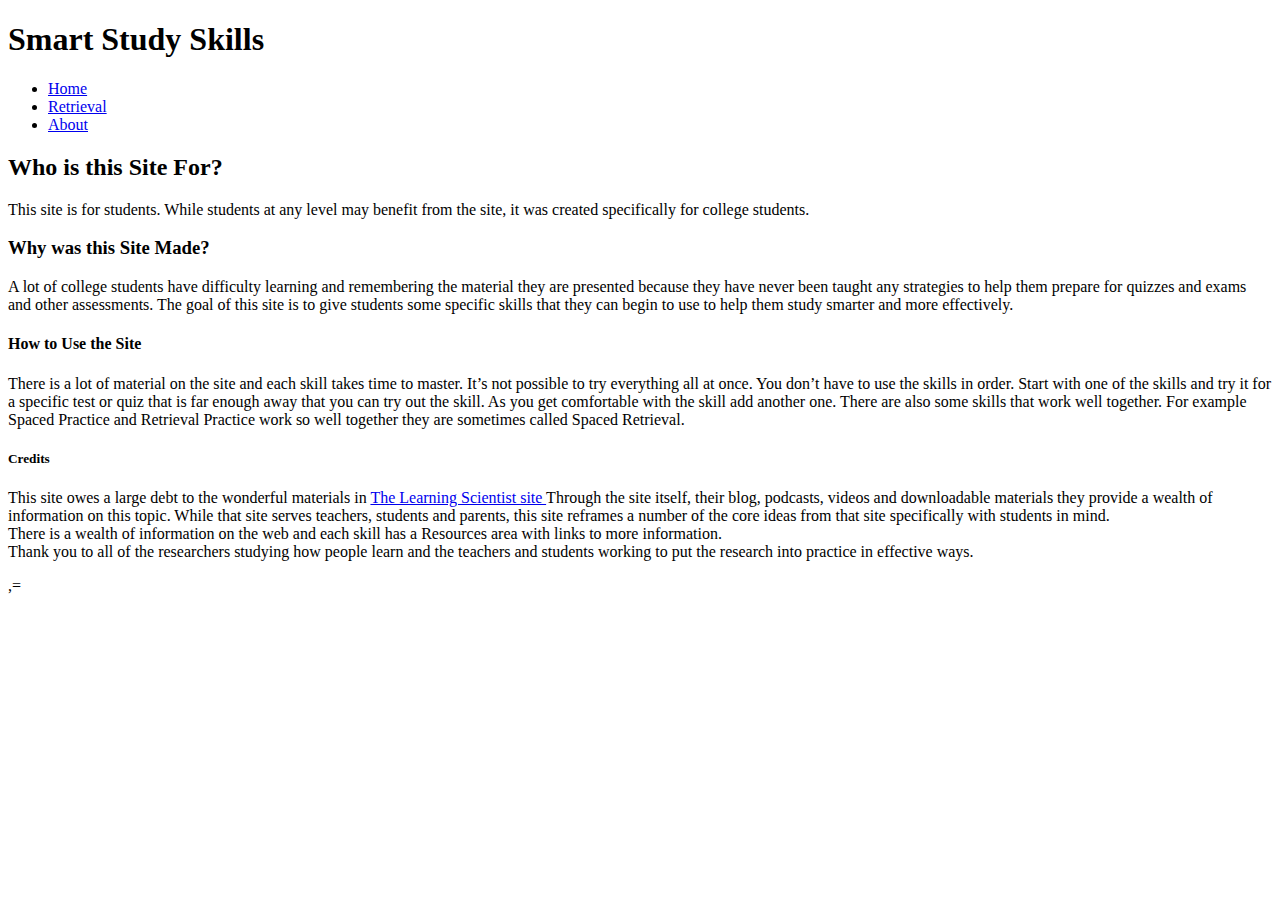
==== about.html @ 68be4e27 "Add files via upload" ====
<!DOCTYPE html>
<html lang="en">

<head>
    <meta charset="UTF-8">
    <title>Smart Study Skill</title>
    <meta name="viewport" content="width=device-width, initial-scale=1">
       <link rel="stylesheet" type='text/css' href='css/about.css'>
    <link href="https://fonts.googleapis.com/css?family=Staatliches&display=swap" rel="stylesheet">
</head>

<body id="about">
    <header class="site-header">
        <h1>Smart Study Skills</h1>
         <div class="container">
            <nav class="nav">
                <ul>
                    <li><a href="#">Home</a></li>
                    <li><a href="#">Retrieval</a></li>
                    <li><a href="#">About</a></li>

                </ul>
            </nav>
        </div>
    </header>

    <main role="main">
        <div class="WhoisthisSiteFor">
            <h2>Who is this Site For?</h2>
            <p>This site is for students. While students at any level may benefit from the site, it was created specifically for college students.</p>
        </div>

        <div>
            <h3> Why was this Site Made?</h3>
            <p>A lot of college students have difficulty learning and remembering the material they are presented because they have never been taught any strategies to help them prepare for quizzes and exams and other assessments. The goal of this site is to give students some specific skills that they can begin to use to help them study smarter and more effectively.</p>
        </div>
        <div class="skills">
            <h4>How to Use the Site</h4>
            <p>There is a lot of material on the site and each skill takes time to master. It’s not possible to try everything all at once. You don’t have to use the skills in order. Start with one of the skills and try it for a specific test or quiz that is far enough away that you can try out the skill. As you get comfortable with the skill add another one. There are also some skills that work well together. For example Spaced Practice and Retrieval Practice work so well together they are sometimes called Spaced Retrieval.</p>
        </div>
        <div class="skills">
            <h5>Credits</h5>
            <p>This site owes a large debt to the wonderful materials in <a href="https://www.learningscientists.org">The Learning Scientist site </a>
                Through the site itself, their blog, podcasts, videos and downloadable materials they provide a wealth of information on this topic. While that site serves teachers, students and parents, this site reframes a number of the core ideas from that site specifically with students in mind.
                <br>There is a wealth of information on the web and each skill has a Resources area with links to more information.
                <br>Thank you to all of the researchers studying how people learn and the teachers and students working to put the research into practice in effective ways.</p>,=

        </div>


    </main>

</body>

</html>
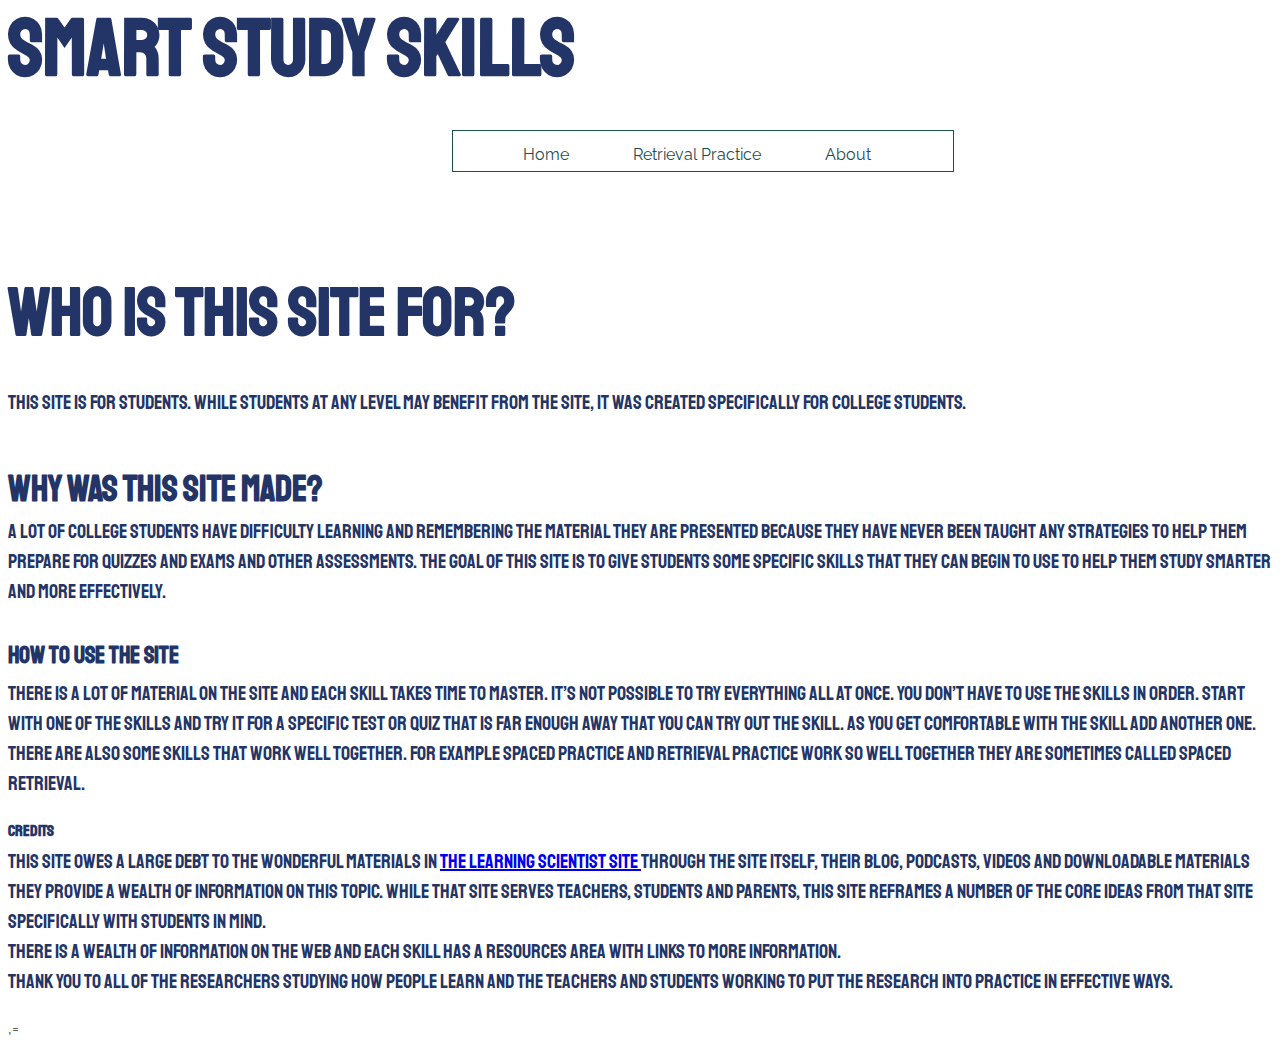
==== commit 0ef25d81: "new" ====
--- a/about.html
+++ b/about.html
@@ -2,11 +2,12 @@
 <html lang="en">
 
 <head>
-    <meta charset="UTF-8">
-    <title>Smart Study Skill</title>
+      <meta charset="utf-8">
+    <meta http-equiv="x-ua-compatible" content="ie=edge">
+    <title>About</title>
     <meta name="viewport" content="width=device-width, initial-scale=1">
-       <link rel="stylesheet" type='text/css' href='css/about.css'>
-    <link href="https://fonts.googleapis.com/css?family=Staatliches&display=swap" rel="stylesheet">
+    <link rel="stylesheet" href="css/type.css">
+    <link rel="stylesheet" type='text/css' href='css/about.css'>
 </head>
 
 <body id="about">
@@ -16,7 +17,7 @@
             <nav class="nav">
                 <ul>
                     <li><a href="#">Home</a></li>
-                    <li><a href="#">Retrieval</a></li>
+                    <li><a href="#">Retrieval Practice</a></li>
                     <li><a href="#">About</a></li>
 
                 </ul>
--- a/css/type.css
+++ b/css/type.css
@@ -0,0 +1,64 @@
+@import url('https://fonts.googleapis.com/css?family=Raleway:400,400i,700|Staatliches&display=swap');
+
+html {font-size: 1em;}
+
+body {
+  font-family: 'Gentium Book Basic', serif;
+font-family: 'Raleway', sans-serif;
+  font-weight: 400;
+  line-height: 1.5;
+  color: #333;
+
+
+p, li {
+  margin-top: 0;
+  margin-bottom: 1em;
+}
+
+
+h1, h2, h3, h4, h5, h6 {
+  font-weight: 700;
+  font-family: Lato, sans-serif;
+    font-family: 'Staatliches', sans-serif;
+}
+
+
+
+h1 {
+  font-size: 5.063em;
+  line-height: 1;
+  margin: 0 0 0.5em 0;
+}
+
+h2 {
+  font-size: 3.375em;
+  line-height: 1.2;
+  margin: 1.5em 0 0.5em 0;
+}
+
+h3 {
+  font-size: 2.25em;
+  line-height: 1;
+  margin: 1.5em 0 0.25em 0;
+}
+
+h4 {
+  font-size: 1.5em;
+  line-height: 1;
+  margin: 1.5em 0 0.5em 0;
+}
+
+h5 {
+  font-size: 1em;
+  line-height: 1;
+  margin: 1.5em 0 0.5em 0;
+
+}
+
+h6 {
+  font-size: 1em;
+  line-height: 1.5;
+  margin: 1em 0 0 0;
+  font-weight: 400; /* normal */
+  text-transform: uppercase;
+}
--- a/css/about.css
+++ b/css/about.css
@@ -0,0 +1,96 @@
+@import url('https://fonts.googleapis.com/css?family=Raleway:500&display=swap');
+ @import url('https://fonts.googleapis.com/css?family=Staatliches&display=swap');
+
+ body#home {
+     font-family: 'Raleway', sans-serif;
+     background: #e5dfdf;
+ }
+
+ .container {
+     position: relative;
+     top: 8%;
+     left: calc(43% - 100px);
+     border: 1px solid #1d4d4f;
+     width: 500px;
+     height: 40px;
+     box-shadow: 1px 1px 5px #FFFFFF;
+ }
+
+ .nav {
+
+     height: 60px;
+
+ }
+
+ .nav ul {
+     list-style: none;
+     position: absolute;
+     top: -10%;
+ }
+
+ .nav ul li {
+     display: inline;
+
+     margin-right: 20px;
+
+     padding-top: 10px;
+     padding-bottom: 10px;
+     padding-right: 10px;
+     padding-left: 30px;
+
+ }
+
+ .nav ul li a {
+     text-decoration: inherit;
+     color: #1d4d4f;
+ }
+
+ .nav ul li:hover a {
+     color: #FFFFFF;
+ }
+
+ .nav ul li:hover {
+     background: #C3C3C3;
+     box-shadow: 4px 4px 4px 4px #FFFFFF;
+     cursor: pointer;
+ }
+
+ .nav ul li: active a {
+     color: #1d4d4f;
+ }
+
+ .nav ul li:active {
+     box-shadow: inset 1px 1px 10px 1px;
+     color: #404040;
+ }
+
+h1{
+    font-family: 'Staatliches';
+    color: #233567;
+    font-size: 50px;
+}
+.WhoisthisSiteFor{
+    font-family: 'Staatliches';
+    color: #233567;
+    font-size: 20px;
+}
+h3{
+    font-family: 'Staatliches';
+    color: #233567;
+    font-size: 30px;
+}
+p{
+    font-family: 'Staatliches';
+    color: #233567;
+    font-size: 20px;
+}
+h4{
+    font-family: 'Staatliches';
+    color: #233567;
+    font-size: 30px;
+}
+h5{
+    font-family: 'Staatliches';
+    color: #233567;
+    font-size: 30px;
+}
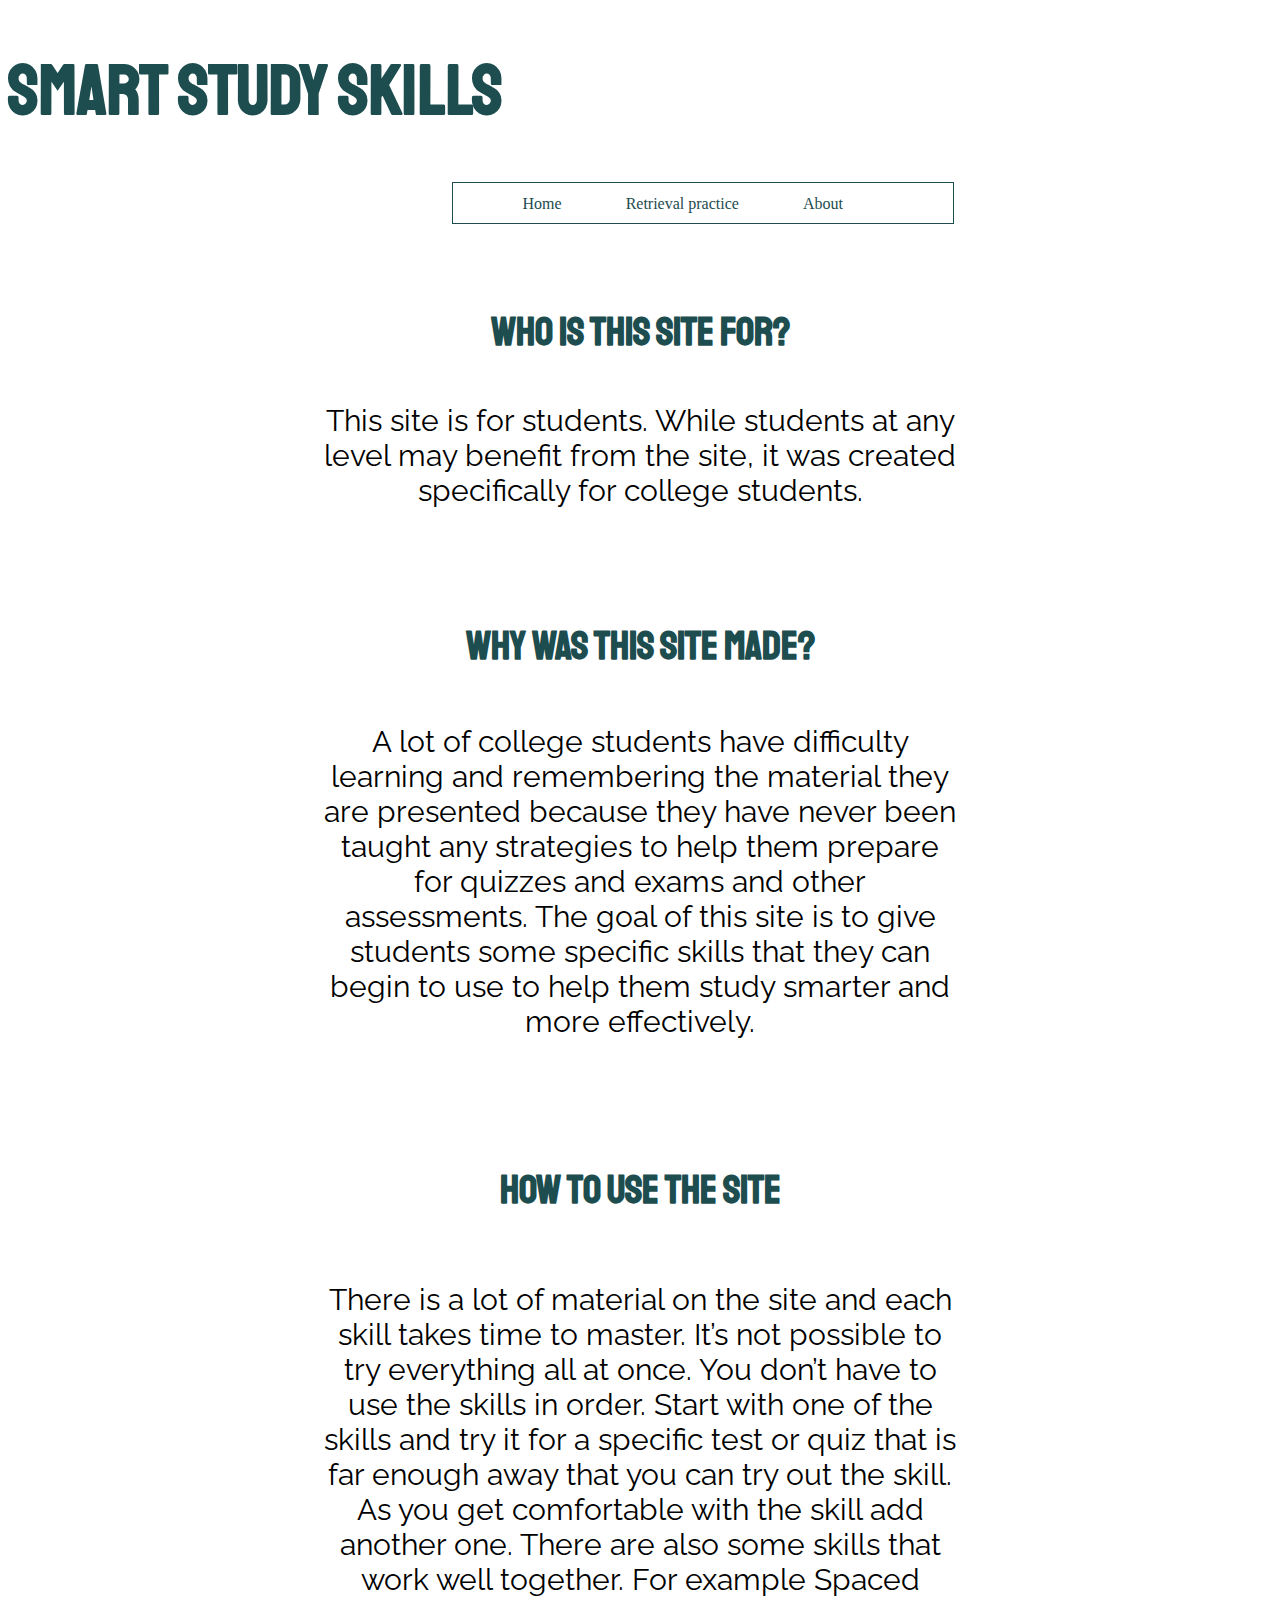
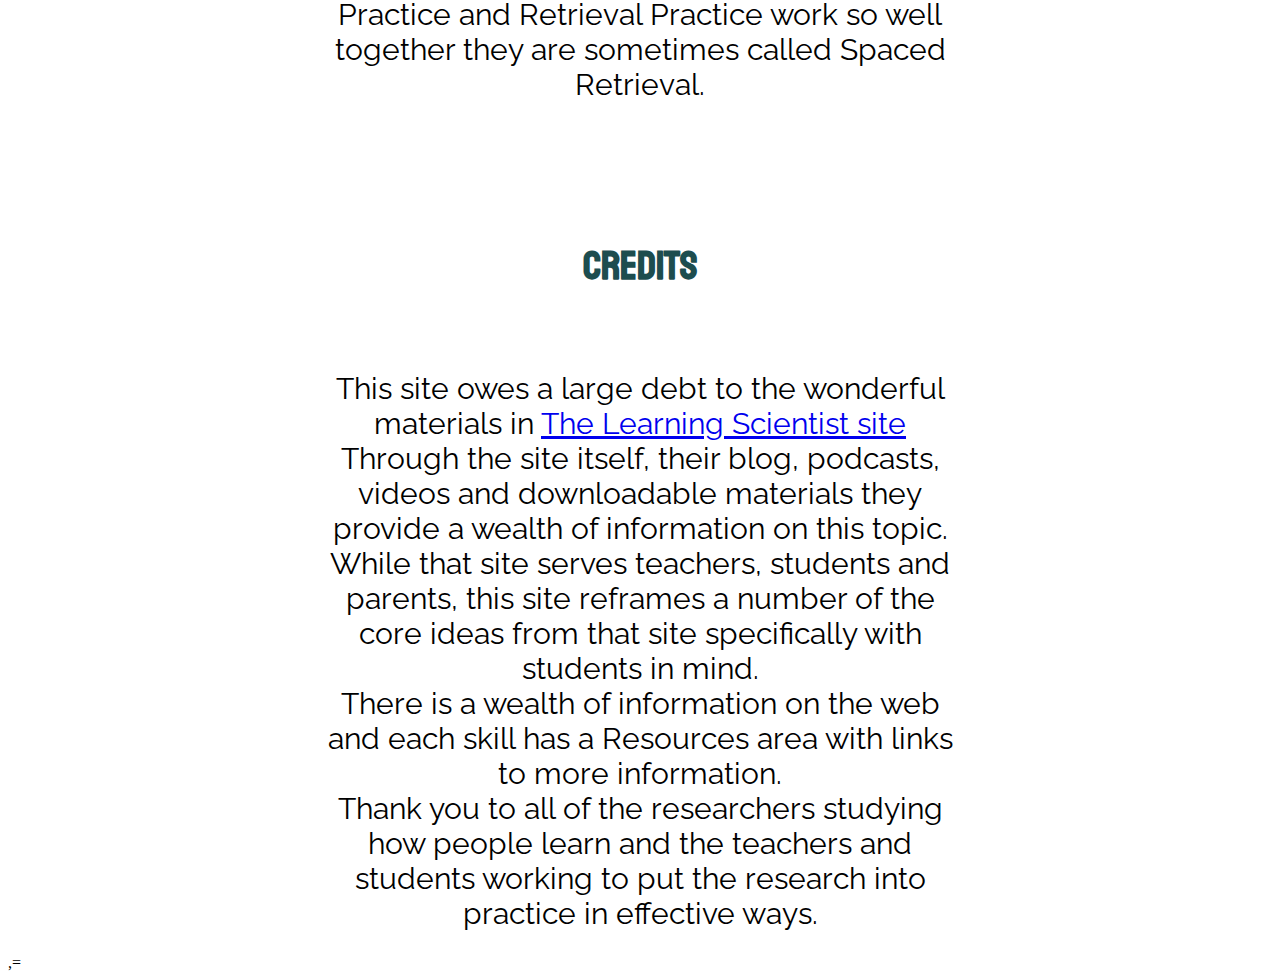
==== commit cfe0856a: "updated the site layout." ====
--- a/about.html
+++ b/about.html
@@ -2,28 +2,28 @@
 <html lang="en">
 
 <head>
-      <meta charset="utf-8">
+    <meta charset="utf-8">
     <meta http-equiv="x-ua-compatible" content="ie=edge">
     <title>About</title>
     <meta name="viewport" content="width=device-width, initial-scale=1">
-    <link rel="stylesheet" href="css/type.css">
     <link rel="stylesheet" type='text/css' href='css/about.css'>
 </head>
 
 <body id="about">
-    <header class="site-header">
+      <header class="site-header">
         <h1>Smart Study Skills</h1>
-         <div class="container">
+        <div class="container">
             <nav class="nav">
                 <ul>
-                    <li><a href="#">Home</a></li>
-                    <li><a href="#">Retrieval Practice</a></li>
-                    <li><a href="#">About</a></li>
+                    <li><a href="index.html">Home</a></li>
+                    <li><a href="retrieval.html">Retrieval practice</a></li>
+                    <li><a href="about.html">About</a></li>
 
                 </ul>
             </nav>
         </div>
     </header>
+
 
     <main role="main">
         <div class="WhoisthisSiteFor">
@@ -31,7 +31,7 @@
             <p>This site is for students. While students at any level may benefit from the site, it was created specifically for college students.</p>
         </div>
 
-        <div>
+        <div class="WhywasthisSiteMade?">
             <h3> Why was this Site Made?</h3>
             <p>A lot of college students have difficulty learning and remembering the material they are presented because they have never been taught any strategies to help them prepare for quizzes and exams and other assessments. The goal of this site is to give students some specific skills that they can begin to use to help them study smarter and more effectively.</p>
         </div>
@@ -51,6 +51,4 @@
 
     </main>
 
-</body>
-
-</html>
+</body></html>
--- a/css/about.css
+++ b/css/about.css
@@ -65,32 +65,64 @@
  }
 
 h1{
+
+     font-family: 'Staatliches';
+     color: #1d4d4f;
+     font-size: 70px;
+}
+h2{
     font-family: 'Staatliches';
-    color: #233567;
-    font-size: 50px;
+     color: #1d4d4f;
+     font-size: 40px;
+     text-align: center;
+     position: relative;
+     top: 50px;
 }
-.WhoisthisSiteFor{
-    font-family: 'Staatliches';
-    color: #233567;
-    font-size: 20px;
+.WhoisthisSiteFor p{
+     font-family: 'Raleway', sans-serif;
+     color: #000000;
+     font-size: 30px;
+     text-align: center;
+     position: relative;
+     top: 20px;
+     margin: auto;
+     width: 50%;
+     border: 3px solid white;
+     padding: 40px
 }
 h3{
     font-family: 'Staatliches';
-    color: #233567;
-    font-size: 30px;
+     color: #1d4d4f;
+     font-size: 40px;
+     text-align: center;
+     position: relative;
+     top: 50px;
 }
 p{
-    font-family: 'Staatliches';
-    color: #233567;
-    font-size: 20px;
+         font-family: 'Raleway', sans-serif;
+     color: #000000;
+     font-size: 30px;
+     text-align: center;
+     position: relative;
+     top: 20px;
+     margin: auto;
+     width: 50%;
+     border: 3px solid white;
+     padding: 40px
 }
 h4{
     font-family: 'Staatliches';
-    color: #233567;
-    font-size: 30px;
+     color: #1d4d4f;
+     font-size: 40px;
+     text-align: center;
+     position: relative;
+     top: 50px;
 }
 h5{
     font-family: 'Staatliches';
-    color: #233567;
-    font-size: 30px;
+     color: #1d4d4f;
+     font-size: 40px;
+     text-align: center;
+     position: relative;
+     top: 50px;
 }
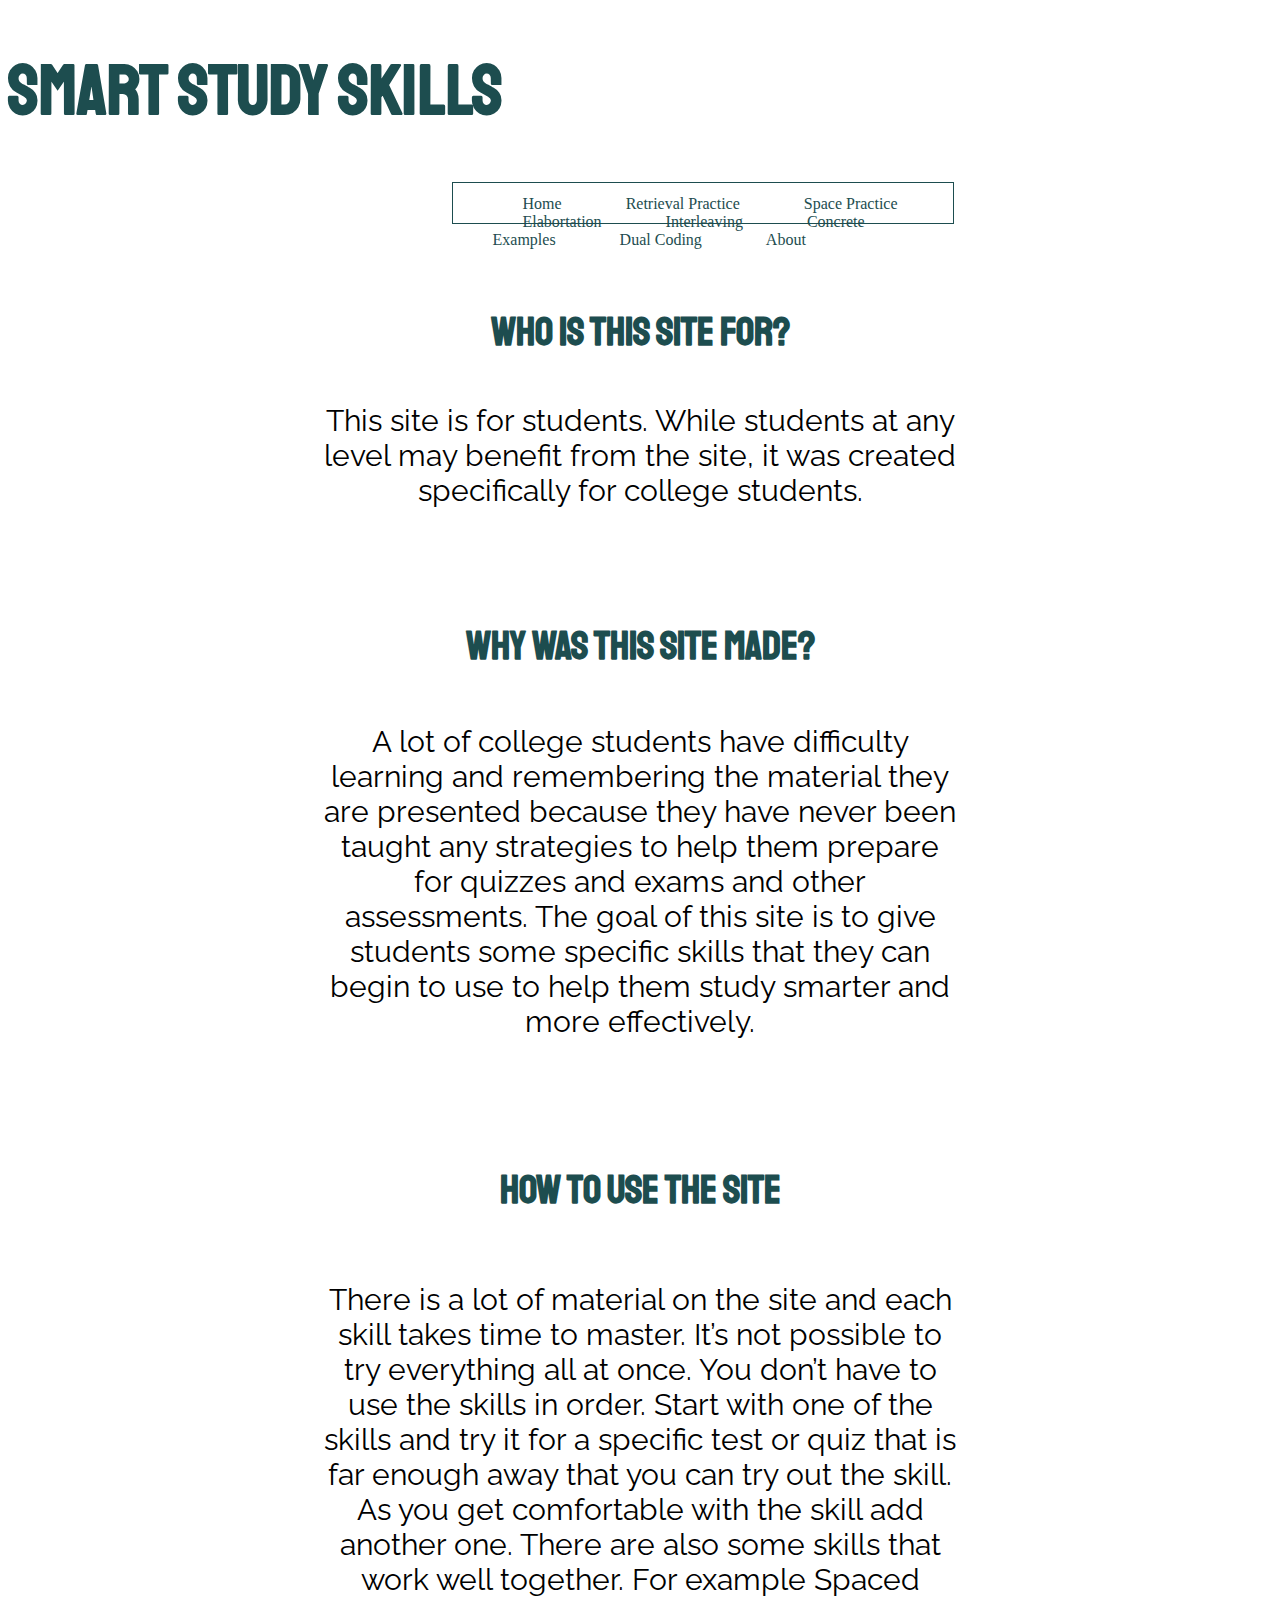
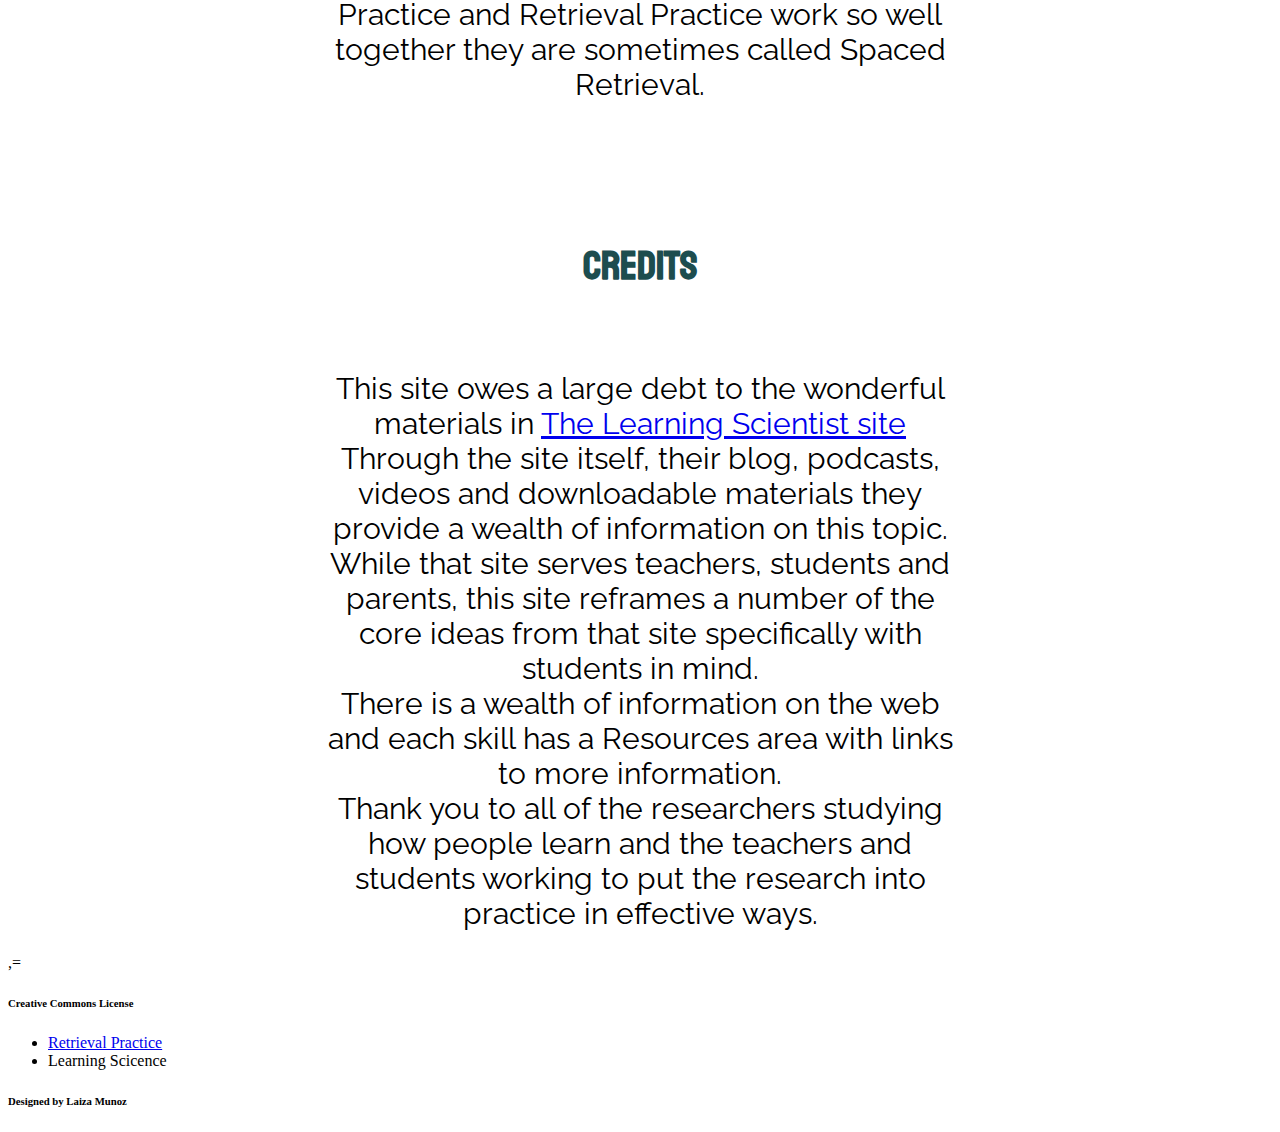
==== commit ec7a6888: "Final Changes" ====
--- a/about.html
+++ b/about.html
@@ -6,17 +6,22 @@
     <meta http-equiv="x-ua-compatible" content="ie=edge">
     <title>About</title>
     <meta name="viewport" content="width=device-width, initial-scale=1">
-    <link rel="stylesheet" type='text/css' href='css/about.css'>
+    <link rel="stylesheet" type="text/css" href="css/about.css">
 </head>
 
 <body id="about">
       <header class="site-header">
         <h1>Smart Study Skills</h1>
-        <div class="container">
+          <div class="container">
             <nav class="nav">
                 <ul>
                     <li><a href="index.html">Home</a></li>
-                    <li><a href="retrieval.html">Retrieval practice</a></li>
+                    <li><a href="retrieval.html">Retrieval Practice</a></li>
+                    <li><a href="spacepractice.html">Space Practice</a></li>
+                    <li><a href="elaboration.html">Elabortation</a></li>
+                    <li><a href="interleaving.html">Interleaving</a></li>
+                    <li><a href="concreteexamples.html">Concrete Examples</a></li>
+                    <li><a href="dualcoding.html">Dual Coding</a></li>
                     <li><a href="about.html">About</a></li>
 
                 </ul>
@@ -50,5 +55,20 @@
 
 
     </main>
+  <footer class="sitefooter">
+         <h6>Creative Commons License </h6>
+         <ul>
+         	<li><a href="http://pdf.retrievalpractice.org/"> Retrieval Practice</a>
+         		</li>
+         		<li><a href="https://www.learningscientists.org/"></a>Learning Scicence</li>
 
-</body></html>
+         </ul>
+         <h6>Designed by
+         Laiza Munoz</h6>
+    </footer>
+
+
+</body>
+
+</html>
+
